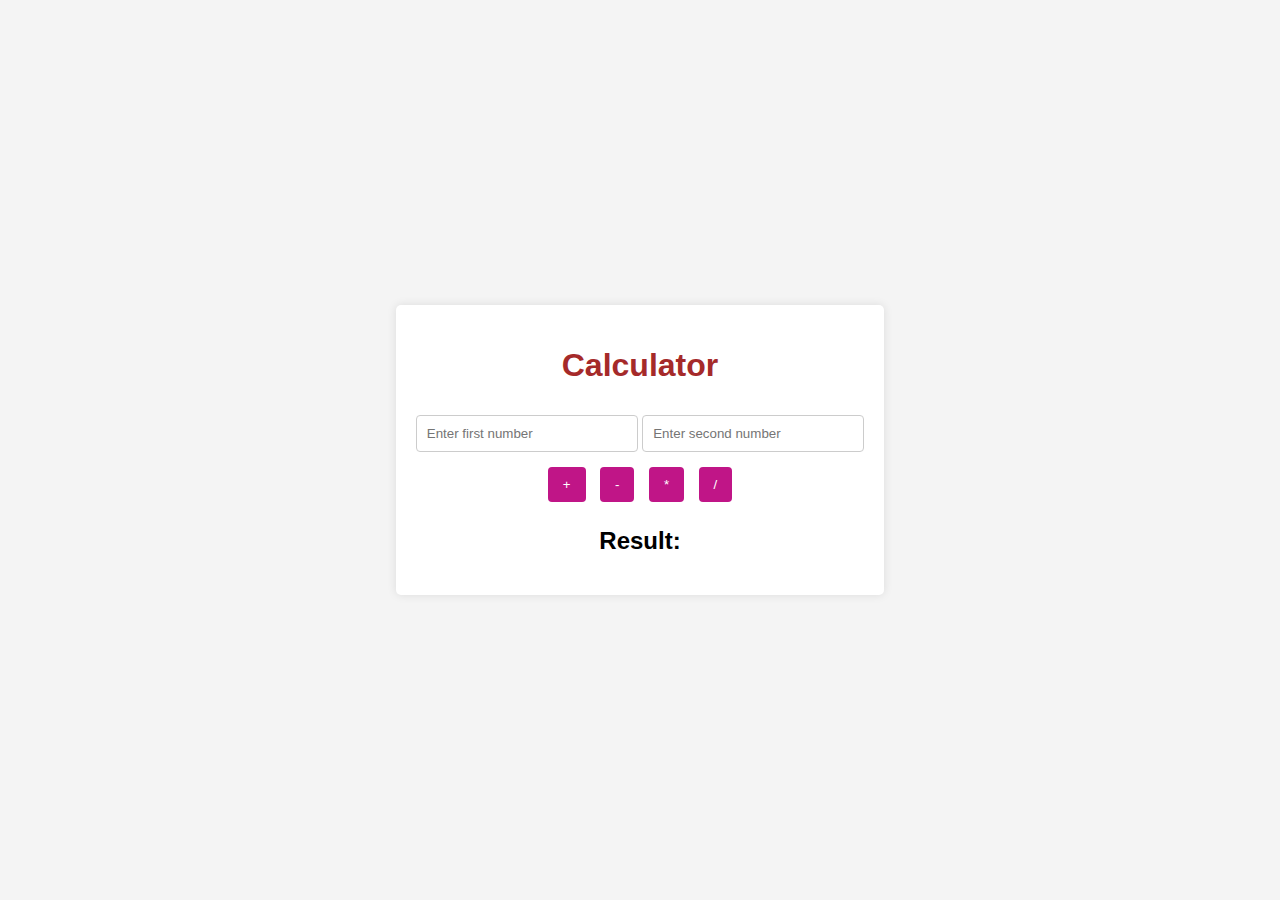
==== index.html @ 40edb888 "." ====
<!DOCTYPE html>
<html lang="en">
<head>
    <meta charset="UTF-8">
    <meta name="viewport" content="width=device-width, initial-scale=1.0">
    <title>Simple Calculator</title>
    <style>
        body {
            font-family: Arial, sans-serif;
            background-color: #f4f4f4;
            display: flex;
            justify-content: center;
            align-items: center;
            height: 100vh;
            margin: 0;
        }

        .container {
            background: white;
            padding: 20px;
            border-radius: 5px;
            box-shadow: 0 0 10px rgba(0, 0, 0, 0.1);
            text-align: center;
        }

        input {
            width: 200px;
            padding: 10px;
            margin: 10px 0;
            border: 1px solid #ccc;
            border-radius: 4px;
        }

        button {
            padding: 10px 15px;
            margin: 5px;
            cursor: pointer;
            border: none;
            border-radius: 4px;
            background-color: #c01587;
            color: white;
            transition: background-color 0.3s;
        }

        button:hover {
            background-color: #890f99;
        }

        h2 {
            margin-top: 20px;
        }
        h1 {
            color:brown
        }

        .error {
            color: red;
        }
    </style>
</head>
<body>
    <div class="container">
        <h1> Calculator</h1>
        <input type="text" id="num1" placeholder="Enter first number">
        <input type="text" id="num2" placeholder="Enter second number">
        
        <div>
            <button onclick="calculate('+')">+</button>
            <button onclick="calculate('-')">-</button>
            <button onclick="calculate('*')">*</button>
            <button onclick="calculate('/')">/</button>
        </div>
        
        <h2 id="result">Result: </h2>
    </div>

    <script>
        function calculate(operation) {
            const num1 = document.getElementById('num1').value;
            const num2 = document.getElementById('num2').value;
            const resultDisplay = document.getElementById('result');
            
            
            resultDisplay.innerText = 'Result: ';

            if (num1 === '' || num2 === '') {
                resultDisplay.innerText = 'Error: Both fields must be filled.';
                resultDisplay.classList.add('error');
                return;
            }

            const number1 = parseFloat(num1);
            const number2 = parseFloat(num2);

            let result;

            switch (operation) {
                case '+':
                    result = number1 + number2;
                    break;
                case '-':
                    result = number1 - number2;
                    break;
                case '*':
                    result = number1 * number2;
                    break;
                case '/':
                    if (number2 === 0) {
                        resultDisplay.innerText = 'Error: Division by zero is not allowed.';
                        resultDisplay.classList.add('error');
                        return;
                    }
                    result = number1 / number2;
                    break;
                default:
                    resultDisplay.innerText = 'Error: Invalid operation.';
                    resultDisplay.classList.add('error');
                    return;
            }

            resultDisplay.innerText = 'Result: ' + result;
            resultDisplay.classList.remove('error');
        }
    </script>
</body>
</html>
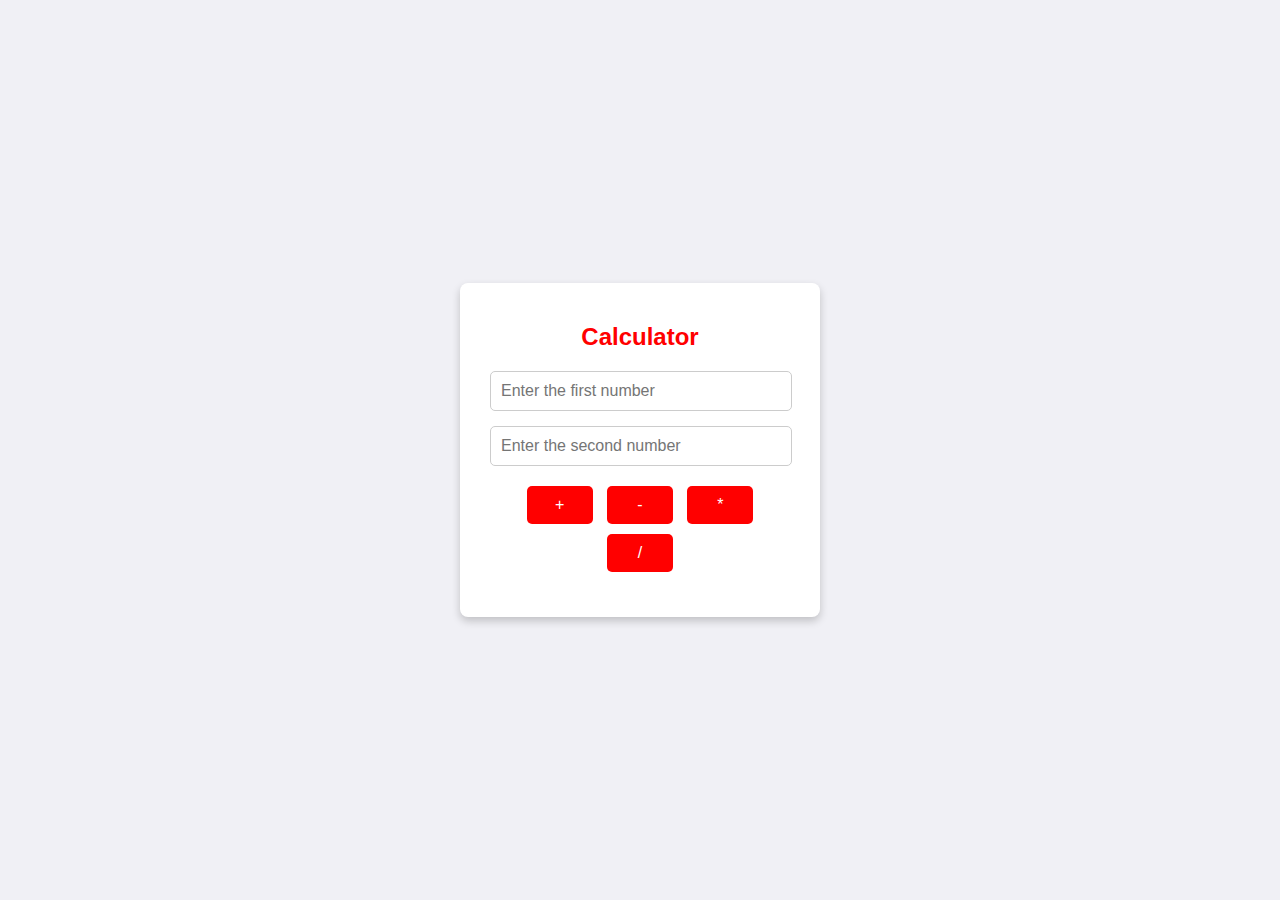
==== commit 754fa9b8: "." ====
--- a/index.html
+++ b/index.html
@@ -1,126 +1,56 @@
 <!DOCTYPE html>
 <html lang="en">
 <head>
-    <meta charset="UTF-8">
-    <meta name="viewport" content="width=device-width, initial-scale=1.0">
-    <title>Simple Calculator</title>
-    <style>
-        body {
-            font-family: Arial, sans-serif;
-            background-color: #f4f4f4;
-            display: flex;
-            justify-content: center;
-            align-items: center;
-            height: 100vh;
-            margin: 0;
-        }
-
-        .container {
-            background: white;
-            padding: 20px;
-            border-radius: 5px;
-            box-shadow: 0 0 10px rgba(0, 0, 0, 0.1);
-            text-align: center;
-        }
-
-        input {
-            width: 200px;
-            padding: 10px;
-            margin: 10px 0;
-            border: 1px solid #ccc;
-            border-radius: 4px;
-        }
-
-        button {
-            padding: 10px 15px;
-            margin: 5px;
-            cursor: pointer;
-            border: none;
-            border-radius: 4px;
-            background-color: #c01587;
-            color: white;
-            transition: background-color 0.3s;
-        }
-
-        button:hover {
-            background-color: #890f99;
-        }
-
-        h2 {
-            margin-top: 20px;
-        }
-        h1 {
-            color:brown
-        }
-
-        .error {
-            color: red;
-        }
-    </style>
+  <meta charset="UTF-8">
+  <meta name="viewport" content="width=device-width, initial-scale=1.0">
+  <title>Simple Calculator</title>
+  <link rel="stylesheet" href="style.css">
 </head>
 <body>
-    <div class="container">
-        <h1> Calculator</h1>
-        <input type="text" id="num1" placeholder="Enter first number">
-        <input type="text" id="num2" placeholder="Enter second number">
-        
-        <div>
-            <button onclick="calculate('+')">+</button>
-            <button onclick="calculate('-')">-</button>
-            <button onclick="calculate('*')">*</button>
-            <button onclick="calculate('/')">/</button>
-        </div>
-        
-        <h2 id="result">Result: </h2>
+  <div class="calculator">
+    <h2> Calculator</h2>
+    <input type="number" id="number1" placeholder="Enter the first number">
+    <input type="number" id="number2" placeholder="Enter the second number">
+    <div>
+      <button onclick="calculate('+')">+</button>
+      <button onclick="calculate('-')">-</button>
+      <button onclick="calculate('*')">*</button>
+      <button onclick="calculate('/')">/</button>
     </div>
-
-    <script>
-        function calculate(operation) {
-            const num1 = document.getElementById('num1').value;
-            const num2 = document.getElementById('num2').value;
-            const resultDisplay = document.getElementById('result');
-            
-            
-            resultDisplay.innerText = 'Result: ';
-
-            if (num1 === '' || num2 === '') {
-                resultDisplay.innerText = 'Error: Both fields must be filled.';
-                resultDisplay.classList.add('error');
-                return;
-            }
-
-            const number1 = parseFloat(num1);
-            const number2 = parseFloat(num2);
-
-            let result;
-
-            switch (operation) {
-                case '+':
-                    result = number1 + number2;
-                    break;
-                case '-':
-                    result = number1 - number2;
-                    break;
-                case '*':
-                    result = number1 * number2;
-                    break;
-                case '/':
-                    if (number2 === 0) {
-                        resultDisplay.innerText = 'Error: Division by zero is not allowed.';
-                        resultDisplay.classList.add('error');
-                        return;
-                    }
-                    result = number1 / number2;
-                    break;
-                default:
-                    resultDisplay.innerText = 'Error: Invalid operation.';
-                    resultDisplay.classList.add('error');
-                    return;
-            }
-
-            resultDisplay.innerText = 'Result: ' + result;
-            resultDisplay.classList.remove('error');
-        }
-    </script>
+    <div id="result"></div>
+  </div>
+  <script>
+    function calculate(operation) {
+      const num1 = document.getElementById('number1').value;
+      const num2 = document.getElementById('number2').value;
+      const resultDiv = document.getElementById('result');
+      if (num1 === '' || num2 === '') {
+        resultDiv.innerText = "Both inputs must not be empty.";
+        return;
+      }
+      const number1 = parseFloat(num1);
+      const number2 = parseFloat(num2);
+      if (operation === '/' && number2 === 0) {
+        resultDiv.innerText = "Cannot divide by zero.";
+        return;
+      }
+      let result;
+      switch (operation) {
+        case '+':
+          result = number1 + number2;
+          break;
+        case '-':
+          result = number1 - number2;
+          break;
+        case '*':
+          result = number1 * number2;
+          break;
+        case '/':
+          result = number1 / number2;
+          break;
+      }
+      resultDiv.innerText = `Result: ${result}`;
+    }
+  </script>
 </body>
 </html>--- a/style.css
+++ b/style.css
@@ -0,0 +1,56 @@
+body {
+    font-family: Arial, sans-serif;
+    background-color: #f0f0f5;
+    margin: 0;
+    display: flex;
+    justify-content: center;
+    align-items: center;
+    height: 100vh;
+  }
+  
+  .calculator {
+    background: #ffffff;
+    padding: 20px 30px;
+    border-radius: 8px;
+    box-shadow: 0 4px 8px rgba(0, 0, 0, 0.2);
+    text-align: center;
+    width: 300px;
+  }
+  
+  h2 {
+    margin-bottom: 20px;
+    color: red;
+  }
+  
+  input[type="number"] {
+    width: calc(100% - 20px);
+    padding: 10px;
+    margin-bottom: 15px;
+    font-size: 16px;
+    border: 1px solid #ccc;
+    border-radius: 5px;
+  }
+  
+  button {
+    width: 22%;
+    padding: 10px 0;
+    margin: 5px;
+    font-size: 16px;
+    color: #ffffff;
+    background-color: red;
+    border: none;
+    border-radius: 5px;
+    cursor: pointer;
+    transition: background-color 0.3s;
+  }
+  
+  button:hover {
+    background-color: #0056b3;
+  }
+  
+  #result {
+    margin-top: 20px;
+    font-size: 18px;
+    font-weight: bold;
+    color: #333;
+  }